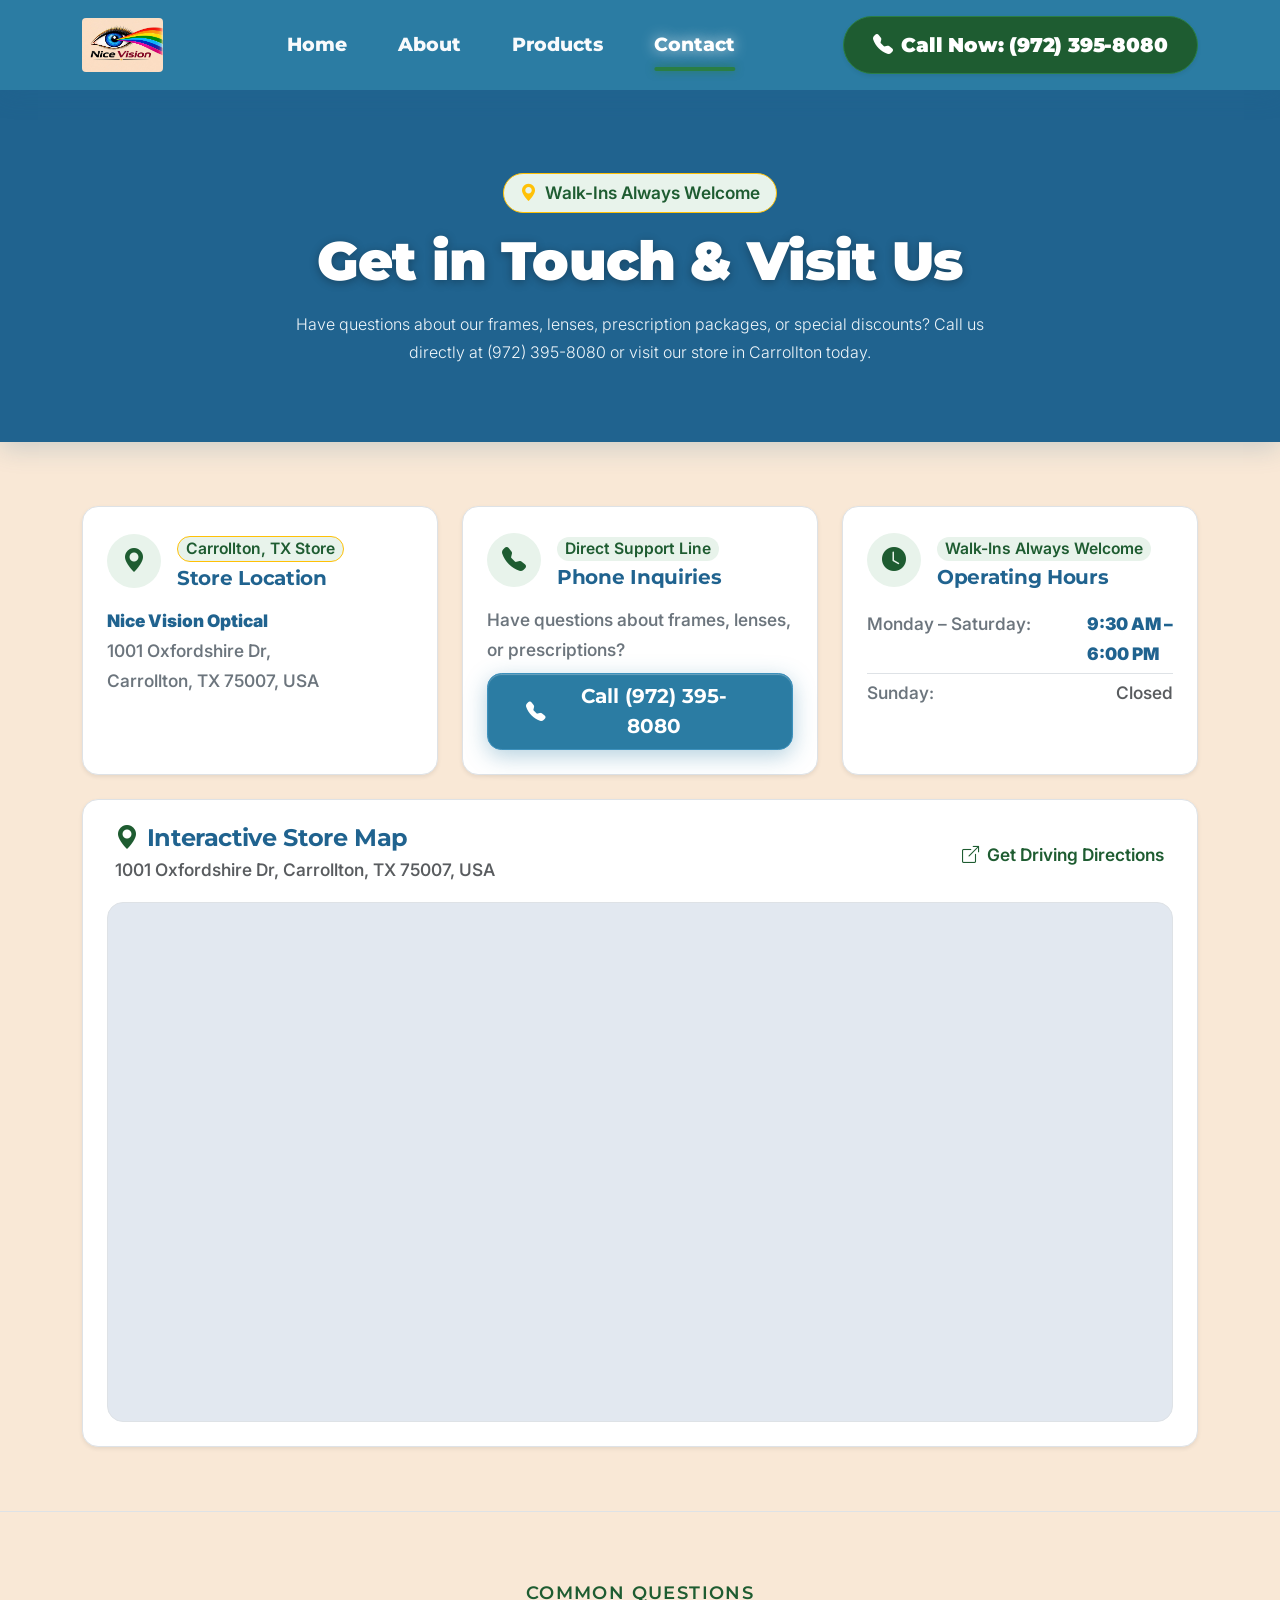
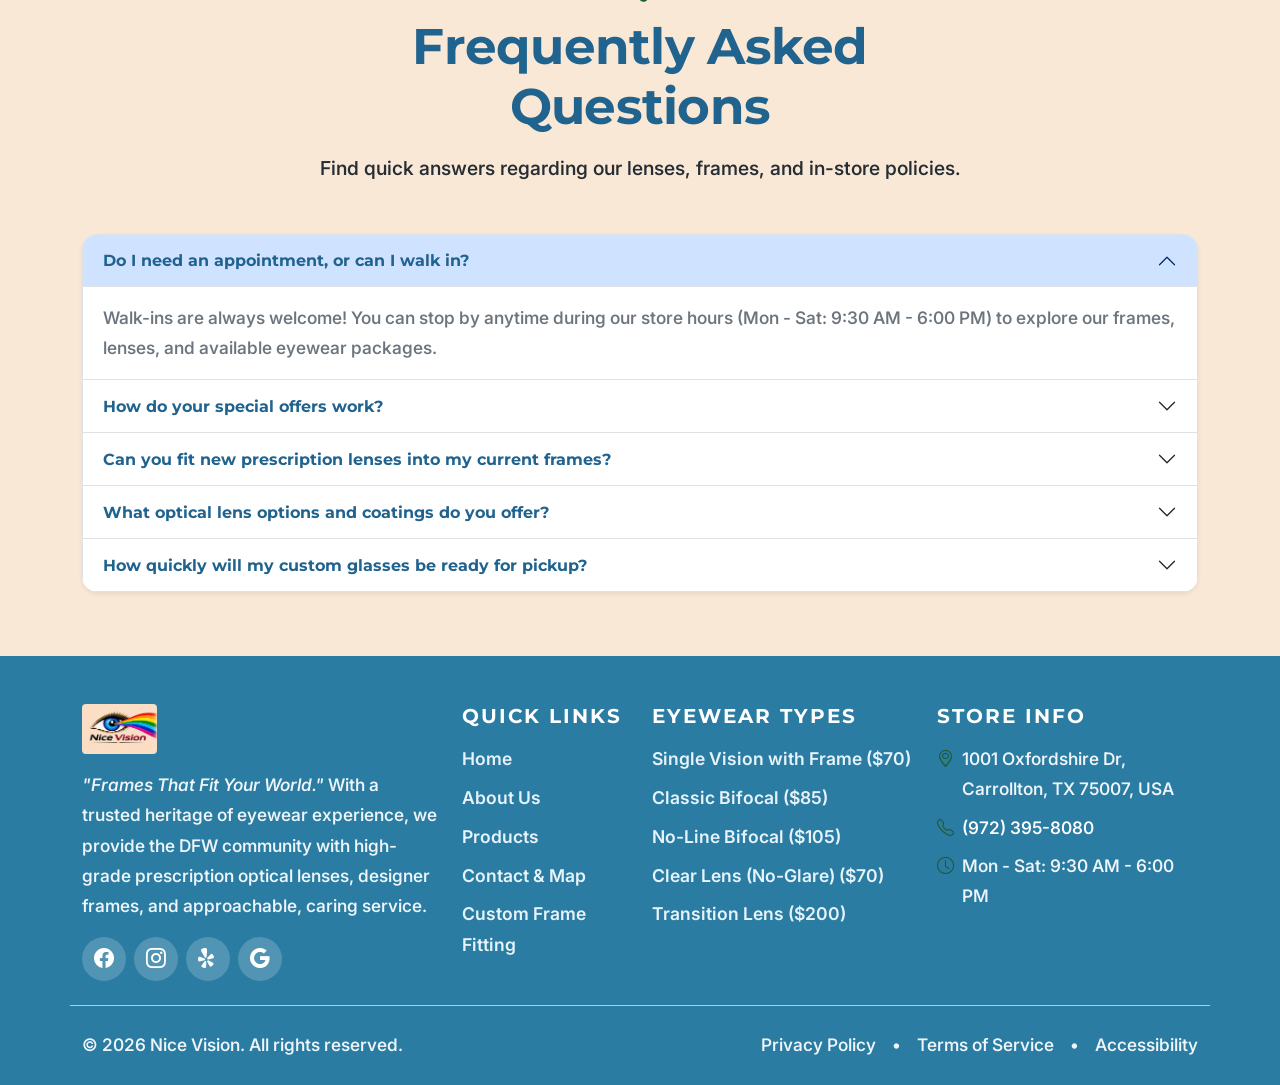
==== contact.html @ b7251385 "first commit" ====
<!DOCTYPE html>
<html lang="en">

<head>
  <meta charset="UTF-8">
  <meta name="viewport" content="width=device-width, initial-scale=1.0">
  <meta name="description"
    content="Contact Nice Vision in DFW, TX. Request custom frame styling, prescription lenses, or visit our optical store on Oxfordshire Dr.">
  <meta name="keywords"
    content="Contact Nice Vision, DFW TX Optician, Frame Styling, Prescription Lenses, Eyewear Store Location, Phone 972-395-8080">
  <title>Contact Us & Store Location | Nice Vision DFW, TX</title>

  <!-- Google Fonts -->
  <link rel="preconnect" href="https://fonts.googleapis.com">
  <link rel="preconnect" href="https://fonts.gstatic.com" crossorigin>
  <link
    href="https://fonts.googleapis.com/css2?family=Inter:wght@400;500;600;700&family=Montserrat:wght@600;700;800;900&display=swap"
    rel="stylesheet">

  <!-- Bootstrap 5 CSS CDN -->
  <link href="https://cdn.jsdelivr.net/npm/bootstrap@5.3.3/dist/css/bootstrap.min.css" rel="stylesheet"
    integrity="sha384-QWTKZyjpPEjISv5WaRU9OFeRpok6YctnYmDr5pNlyT2bRjXh0JMhjY6hW+ALEwIH" crossorigin="anonymous">

  <!-- Bootstrap Icons CDN -->
  <link rel="stylesheet" href="https://cdn.jsdelivr.net/npm/bootstrap-icons@1.11.3/font/bootstrap-icons.min.css">

  <!-- Custom CSS -->
  <link rel="stylesheet" href="style.css?v=1.6">
</head>

<body>

  <!-- ================= HEADER & NAVBAR ================= -->
  <header class="sticky-top">
    <nav class="navbar navbar-expand-lg navbar-dark brand-navbar" aria-label="Main Navigation">
      <div class="container">
        <a class="navbar-brand d-flex align-items-center" href="index.html" aria-label="Nice Vision Home">
          <img src="assets/logo-nicevision.jpg" alt="Nice Vision Logo" class="brand-logo-img">
        </a>

        <button class="navbar-toggler border-0 shadow-none p-2" type="button" data-bs-toggle="collapse"
          data-bs-target="#navbarContent" aria-controls="navbarContent" aria-expanded="false"
          aria-label="Toggle navigation">
          <span class="navbar-toggler-icon"></span>
        </button>

        <div class="collapse navbar-collapse" id="navbarContent">
          <ul class="navbar-nav mx-auto mb-2 mb-lg-0 gap-lg-3">
            <li class="nav-item">
              <a class="nav-link" href="index.html">Home</a>
            </li>
            <li class="nav-item">
              <a class="nav-link" href="index.html#about">About</a>
            </li>
            <li class="nav-item">
              <a class="nav-link" href="index.html#products">Products</a>
            </li>
            <li class="nav-item">
              <a class="nav-link active" aria-current="page" href="contact.html">Contact</a>
            </li>
          </ul>

          <div class="d-flex align-items-center gap-2 mt-3 mt-lg-0">
            <a href="tel:9723958080" class="btn btn-call-cta d-inline-flex align-items-center gap-2 shadow-sm">
              <i class="bi bi-telephone-fill"></i>
              <span>Call Now: (972) 395-8080</span>
            </a>
          </div>
        </div>
      </div>
    </nav>
  </header>

  <main>
    <!-- ================= CONTACT PAGE CONTENT ================= -->
    <section class="page-header-section text-center">
      <div class="container py-3">
        <div
          class="d-inline-flex align-items-center gap-2 px-3 py-1 rounded-pill bg-yellow-subtle text-navy border border-warning fw-semibold mb-3 small">
          <i class="bi bi-geo-alt-fill text-warning"></i>
          <!-- Carrollton, TX Optical Store •  -->
          <span>Walk-Ins Always Welcome</span>
        </div>
        <h1 class="page-header-title display-5 fw-extrabold mb-3">Get in Touch & Visit Us</h1>
        <p class="text-light-muted max-w-700 mx-auto mb-0 lead fs-6">
          Have questions about our frames, lenses, prescription packages, or special discounts? Call us directly at (972)
          395-8080 or visit our store in Carrollton today.
        </p>
      </div>
    </section>

    <section class="contact-section py-5">
      <div class="container py-lg-3">

        <!-- Direct Inquiry Form (Commented out as requested)
        <div class="row g-4 mb-5">
          <div class="col-lg-6">
            <div class="bg-white p-4 p-md-5 rounded-4 shadow-sm h-100 border d-flex flex-column justify-content-between">
              
              <div>
                <span class="badge bg-sky-subtle text-accent-sky px-3 py-1 rounded-pill fw-semibold mb-2">Direct Inquiry</span>
                <h2 class="h3 fw-bold text-navy mb-2">Send Us a Message</h2>
                <p class="text-muted small mb-4">
                  Fill in your details below and our team will get back to you promptly.
                </p>

                <div id="formSuccessAlert" class="alert alert-success d-none mb-4" role="alert">
                  <i class="bi bi-check-circle-fill me-2"></i>
                  <strong>Thank you!</strong> Your message has been received. Our optical team will be in touch shortly.
                </div>

                <form id="contactForm" novalidate>
                  <div class="mb-3">
                    <label for="fullName" class="form-label fw-semibold text-navy small">Your Full Name <span class="text-danger">*</span></label>
                    <div class="input-group">
                      <span class="input-group-text bg-light border-end-0 text-muted"><i class="bi bi-person"></i></span>
                      <input type="text" class="form-control border-start-0 ps-0" id="fullName" placeholder="John Doe" required>
                    </div>
                    <div class="invalid-feedback">Please provide your name.</div>
                  </div>

                  <div class="mb-3">
                    <label for="emailAddress" class="form-label fw-semibold text-navy small">Email Address <span class="text-danger">*</span></label>
                    <div class="input-group">
                      <span class="input-group-text bg-light border-end-0 text-muted"><i class="bi bi-envelope"></i></span>
                      <input type="email" class="form-control border-start-0 ps-0" id="emailAddress" placeholder="name@example.com" required>
                    </div>
                    <div class="invalid-feedback">Please enter a valid email address.</div>
                  </div>

                  <div class="mb-3">
                    <label for="phoneNumber" class="form-label fw-semibold text-navy small">Phone Number (Optional)</label>
                    <div class="input-group">
                      <span class="input-group-text bg-light border-end-0 text-muted"><i class="bi bi-telephone"></i></span>
                      <input type="tel" class="form-control border-start-0 ps-0" id="phoneNumber" placeholder="(972) 000-0000">
                    </div>
                  </div>

                  <div class="mb-3">
                    <label for="serviceInterest" class="form-label fw-semibold text-navy small">Service / Product of Interest</label>
                    <select class="form-select" id="serviceInterest">
                      <option value="General Inquiry" selected>General Inquiry</option>
                      <option value="Free Frames with Lenses Offer">Free Frames with Lenses Offer</option>
                      <option value="10% Off Above $200 Offer">10% Off Orders Above $200</option>
                      <option value="Single Vision with Frame">Single Vision with Frame ($70)</option>
                      <option value="Classic Bifocal (Flat Top) with Frame">Classic Bifocal (Flat Top) with Frame ($85)</option>
                      <option value="No-Line Bifocal (Progressive) with Frame">No-Line Bifocal (Progressive) with Frame ($105)</option>
                      <option value="Clear Lens with No-Glare Coating">Clear Lens with No-Glare Coating ($70)</option>
                      <option value="Transition Lens (Polycarbonate) with Frame">Transition Lens (Polycarbonate) with Frame ($200)</option>
                      <option value="Custom Frame Fitting">Custom Frame Fitting</option>
                    </select>
                  </div>

                  <div class="mb-4">
                    <label for="messageContent" class="form-label fw-semibold text-navy small">Your Message <span class="text-danger">*</span></label>
                    <textarea class="form-control" id="messageContent" rows="4" placeholder="How can our optical team help you today?" required></textarea>
                    <div class="invalid-feedback">Please enter your message or question.</div>
                  </div>

                  <button type="submit" class="btn btn-primary-custom w-100 py-3 fw-bold shadow-sm d-flex align-items-center justify-content-center gap-2" id="submitBtn">
                    <span>Send Message</span>
                    <i class="bi bi-send-fill ms-1"></i>
                  </button>
                </form>
              </div>

              <div class="pt-4 border-top mt-4">
                <div class="d-flex align-items-center gap-2 text-muted small">
                  <i class="bi bi-shield-lock-fill text-accent-sky"></i>
                  <span>Your privacy is fully protected. We will never share your contact information.</span>
                </div>
              </div>

            </div>
          </div>
        </div>
        -->

        <!-- Visit Our Store Information Cards -->
        <div class="row g-4 mb-4">
          <!-- Card 1: Address -->
          <div class="col-lg-4 col-md-6">
            <div class="bg-white p-4 rounded-4 shadow-sm border h-100 d-flex flex-column justify-content-between">
              <div>
                <div class="d-flex align-items-center gap-3 mb-3">
                  <div class="contact-icon bg-sky-subtle text-accent-sky rounded-circle flex-shrink-0">
                    <i class="bi bi-geo-alt-fill fs-4"></i>
                  </div>
                  <div>
                    <span
                      class="badge bg-yellow-subtle text-navy border border-warning px-2 py-1 rounded-pill fw-semibold mb-1 extra-small">Carrollton,
                      TX Store</span>
                    <h2 class="h5 fw-bold text-navy mb-0">Store Location</h2>
                  </div>
                </div>
                <address class="text-secondary small not-italic mb-3">
                  <strong class="text-navy">Nice Vision Optical</strong><br>
                  1001 Oxfordshire Dr,<br>
                  Carrollton, TX 75007, USA
                </address>
              </div>
              <!-- <a href="https://maps.google.com/?q=1001+Oxfordshire+Dr,+Carrollton,+TX+75007" target="_blank" rel="noopener noreferrer" class="btn btn-outline-custom w-100 py-2 small fw-bold text-decoration-none d-inline-flex align-items-center justify-content-center gap-2">
                <i class="bi bi-box-arrow-up-right"></i>
                <span>Open in Google Maps</span>
              </a> -->
            </div>
          </div>

          <!-- Card 2: Phone Support -->
          <div class="col-lg-4 col-md-6">
            <div class="bg-white p-4 rounded-4 shadow-sm border h-100 d-flex flex-column justify-content-between">
              <div>
                <div class="d-flex align-items-center gap-3 mb-3">
                  <div class="contact-icon bg-yellow-subtle text-accent-yellow rounded-circle flex-shrink-0">
                    <i class="bi bi-telephone-fill fs-4"></i>
                  </div>
                  <div>
                    <span
                      class="badge bg-sky-subtle text-accent-sky px-2 py-1 rounded-pill fw-semibold mb-1 extra-small">Direct
                      Support Line</span>
                    <h2 class="h5 fw-bold text-navy mb-0">Phone Inquiries</h2>
                  </div>
                </div>
                <p class="text-secondary small mb-2">
                  Have questions about frames, lenses, or prescriptions?
                </p>
                <!-- <div class="mb-3">
                  <a href="tel:9723958080" class="h4 fw-extrabold text-navy text-decoration-none d-block">
                    (972) 395-8080
                  </a>
                </div> -->
              </div>
              <a href="tel:9723958080"
                class="btn btn-primary-custom w-100 py-2 small fw-bold text-decoration-none d-inline-flex align-items-center justify-content-center gap-2">
                <i class="bi bi-telephone-fill"></i>
                <span>Call (972) 395-8080</span>
              </a>
            </div>
          </div>

          <!-- Card 3: Hours & Walk-ins -->
          <div class="col-lg-4 col-md-12">
            <div class="bg-white p-4 rounded-4 shadow-sm border h-100 d-flex flex-column justify-content-between">
              <div>
                <div class="d-flex align-items-center gap-3 mb-3">
                  <div class="contact-icon bg-sky-subtle text-accent-sky rounded-circle flex-shrink-0">
                    <i class="bi bi-clock-fill fs-4"></i>
                  </div>
                  <div>
                    <span
                      class="badge bg-green-subtle text-success px-2 py-1 rounded-pill fw-semibold mb-1 extra-small">Walk-Ins
                      Always Welcome</span>
                    <h2 class="h5 fw-bold text-navy mb-0">Operating Hours</h2>
                  </div>
                </div>
                <div class="text-secondary small mb-3">
                  <div class="d-flex justify-content-between py-1 border-bottom">
                    <span>Monday – Saturday:</span>
                    <strong class="text-navy">9:30 AM – <br> 6:00 PM</strong>
                  </div>
                  <div class="d-flex justify-content-between py-1">
                    <span>Sunday:</span>
                    <span class="text-muted">Closed</span>
                  </div>
                </div>
              </div>
              <!-- <div class="p-2 rounded-3 bg-light-section border text-center">
                <span class="extra-small text-success fw-bold"><i class="bi bi-check-circle-fill me-1"></i>No Appointment Needed</span>
              </div> -->
            </div>
          </div>
        </div>

        <!-- Full Width Interactive Google Map -->
        <div class="row g-4">
          <div class="col-12">
            <div class="bg-white p-3 p-md-4 rounded-4 shadow-sm border">
              <div class="d-flex flex-column flex-sm-row justify-content-between align-items-sm-center gap-2 mb-3 px-2">
                <div>
                  <h2 class="h4 fw-bold text-navy mb-0">
                    <i class="bi bi-geo-alt-fill text-accent-sky me-2"></i>Interactive Store Map
                  </h2>
                  <span class="text-muted small">1001 Oxfordshire Dr, Carrollton, TX 75007, USA</span>
                </div>
                <a href="https://maps.google.com/?q=1001+Oxfordshire+Dr,+Carrollton,+TX+75007" target="_blank"
                  rel="noopener noreferrer"
                  class="btn btn-link text-accent-sky p-0 small fw-semibold text-decoration-none">
                  <i class="bi bi-box-arrow-up-right me-1"></i> Get Driving Directions
                </a>
              </div>
              <div class="map-wrapper rounded-4 overflow-hidden border shadow-inner w-100"
                style="min-height: 520px; height: 520px;">
                <iframe title="Nice Vision Carrollton Store Map"
                  src="https://www.google.com/maps/embed?pb=!1m18!1m12!1m3!1d3345.9221588698144!2d-96.9069356!3d33.0058145!2m3!1f0!2f0!3f0!3m2!1i1024!2i768!4f13.1!3m3!1m2!1s0x864c2438cb4499d1%3A0x6b772c916ec6fba0!2s1001%20Oxfordshire%20Dr%2C%20Carrollton%2C%20TX%2075007!5e0!3m2!1sen!2sus!4v1700000000000!5m2!1sen!2sus"
                  width="100%" height="100%" style="min-height: 520px; border:0;" allowfullscreen="" loading="lazy"
                  referrerpolicy="no-referrer-when-downgrade">
                </iframe>
              </div>
            </div>
          </div>
        </div>

      </div>
    </section>

    <section class="py-5 bg-light-section border-top">
      <div class="container py-lg-3">
        <div class="text-center max-w-700 mx-auto mb-5">
          <span class="section-subtitle text-uppercase fw-semibold tracking-wider text-accent-sky mb-2 d-inline-block">
            Common Questions
          </span>
          <h2 class="section-title text-navy fw-bold mb-3">
            Frequently Asked Questions
          </h2>
          <p class="text-secondary-contrast">
            Find quick answers regarding our lenses, frames, and in-store policies.
          </p>
        </div>

        <div class="accordion max-w-800 mx-auto shadow-sm rounded-4 overflow-hidden" id="faqAccordion">
          <!-- Question 1 -->
          <div class="accordion-item">
            <h2 class="accordion-header" id="headingOne">
              <button class="accordion-button fw-bold text-navy" type="button" data-bs-toggle="collapse"
                data-bs-target="#collapseOne" aria-expanded="true" aria-controls="collapseOne">
                Do I need an appointment, or can I walk in?
              </button>
            </h2>
            <div id="collapseOne" class="accordion-collapse collapse show" aria-labelledby="headingOne"
              data-bs-parent="#faqAccordion">
              <div class="accordion-body text-secondary small">
                Walk-ins are always welcome! You can stop by anytime during our store hours (Mon - Sat: 9:30 AM - 6:00
                PM) to explore our frames, lenses, and available eyewear packages.
              </div>
            </div>
          </div>

          <!-- Question 2 -->
          <div class="accordion-item">
            <h2 class="accordion-header" id="headingTwo">
              <button class="accordion-button collapsed fw-bold text-navy" type="button" data-bs-toggle="collapse"
                data-bs-target="#collapseTwo" aria-expanded="false" aria-controls="collapseTwo">
                How do your special offers work?
              </button>
            </h2>
            <div id="collapseTwo" class="accordion-collapse collapse" aria-labelledby="headingTwo"
              data-bs-parent="#faqAccordion">
              <div class="accordion-body text-secondary small">
                When you purchase select prescription lens packages, you can choose a frame from our designated
                collection for free. In addition, any total purchase of $200 USD or more automatically receives an
                instant 10% discount!
              </div>
            </div>
          </div>

          <!-- Question 3 -->
          <div class="accordion-item">
            <h2 class="accordion-header" id="headingThree">
              <button class="accordion-button collapsed fw-bold text-navy" type="button" data-bs-toggle="collapse"
                data-bs-target="#collapseThree" aria-expanded="false" aria-controls="collapseThree">
                Can you fit new prescription lenses into my current frames?
              </button>
            </h2>
            <div id="collapseThree" class="accordion-collapse collapse" aria-labelledby="headingThree"
              data-bs-parent="#faqAccordion">
              <div class="accordion-body text-secondary small">
                If you have frames you already love, bring them to our Carrollton store. Our team can help you explore available prescription lens options for your existing frames.
              </div>
            </div>
          </div>

          <!-- Question 4 -->
          <div class="accordion-item">
            <h2 class="accordion-header" id="headingFour">
              <button class="accordion-button collapsed fw-bold text-navy" type="button" data-bs-toggle="collapse"
                data-bs-target="#collapseFour" aria-expanded="false" aria-controls="collapseFour">
                What optical lens options and coatings do you offer?
              </button>
            </h2>
            <div id="collapseFour" class="accordion-collapse collapse" aria-labelledby="headingFour"
              data-bs-parent="#faqAccordion">
              <div class="accordion-body text-secondary small">
                We offer a full spectrum of lens solutions, from Single Vision ($70+) and Classic Bifocals ($85+) to
                Premium No-Line Progressives ($105+) and durable Kids Eyewear ($65+). You can customize your lenses with
                anti-reflective glare protection, blue-light filtering, UV-blocking transition (photochromic)
                technology, and scratch-resistant finishes.
              </div>
            </div>
          </div>

          <!-- Question 5 -->
          <div class="accordion-item">
            <h2 class="accordion-header" id="headingFive">
              <button class="accordion-button collapsed fw-bold text-navy" type="button" data-bs-toggle="collapse"
                data-bs-target="#collapseFive" aria-expanded="false" aria-controls="collapseFive">
                How quickly will my custom glasses be ready for pickup?
              </button>
            </h2>
            <div id="collapseFive" class="accordion-collapse collapse" aria-labelledby="headingFive"
              data-bs-parent="#faqAccordion">
              <div class="accordion-body text-secondary small">
                Most prescription glasses are typically ready within 2 to 4 business days. Some lens options may require additional processing time. We will contact you when your order is ready for pickup.
              </div>
            </div>
          </div>
        </div>
      </div>
    </section>
  </main>

  <!-- ================= FOOTER ================= -->
  <footer class="footer bg-navy text-white pt-5 pb-4">
    <div class="container">
      <div class="row g-4 pb-4 border-bottom border-secondary-subtle">

        <!-- Brand Summary -->
        <div class="col-lg-4 col-md-6">
          <div class="d-flex align-items-center mb-3">
            <img src="assets/logo-nicevision.jpg" alt="Nice Vision Logo" class="footer-logo-img">
          </div>
          <p class="text-light-muted small mb-3">
            <em>"Frames That Fit Your World."</em> With a trusted heritage of eyewear experience, we provide the DFW
            community with high-grade prescription optical lenses, designer frames, and approachable, caring service.
          </p>
          <div class="d-flex gap-2">
            <a href="#" class="social-icon-btn" aria-label="Nice Vision on Facebook"><i class="bi bi-facebook"></i></a>
            <a href="#" class="social-icon-btn" aria-label="Nice Vision on Instagram"><i
                class="bi bi-instagram"></i></a>
            <a href="#" class="social-icon-btn" aria-label="Nice Vision on Yelp"><i class="bi bi-yelp"></i></a>
            <a href="#" class="social-icon-btn" aria-label="Nice Vision on Google Business"><i
                class="bi bi-google"></i></a>
          </div>
        </div>

        <!-- Quick Links -->
        <div class="col-lg-2 col-md-6 col-6">
          <h4 class="h6 fw-bold text-white mb-3 text-uppercase tracking-wider">Quick Links</h4>
          <ul class="list-unstyled footer-links small d-flex flex-column gap-2 mb-0">
            <li><a href="index.html">Home</a></li>
            <li><a href="index.html#about">About Us</a></li>
            <li><a href="index.html#products">Products</a></li>
            <li><a href="contact.html">Contact & Map</a></li>
            <li><a href="contact.html">Custom Frame Fitting</a></li>
          </ul>
        </div>

        <!-- Products -->
        <div class="col-lg-3 col-md-6 col-6">
          <h4 class="h6 fw-bold text-white mb-3 text-uppercase tracking-wider">Eyewear Types</h4>
          <ul class="list-unstyled footer-links small d-flex flex-column gap-2 mb-0">
            <li><a href="index.html#products">Single Vision with Frame ($70)</a></li>
            <li><a href="index.html#products">Classic Bifocal ($85)</a></li>
            <li><a href="index.html#products">No-Line Bifocal ($105)</a></li>
            <li><a href="index.html#products">Clear Lens (No-Glare) ($70)</a></li>
            <li><a href="index.html#products">Transition Lens ($200)</a></li>
          </ul>
        </div>

        <!-- Direct Contact -->
        <div class="col-lg-3 col-md-6">
          <h4 class="h6 fw-bold text-white mb-3 text-uppercase tracking-wider">Store Info</h4>
          <ul class="list-unstyled text-light-muted small d-flex flex-column gap-2 mb-0">
            <li class="d-flex gap-2">
              <i class="bi bi-geo-alt text-accent-yellow"></i>
              <span>1001 Oxfordshire Dr, Carrollton, TX 75007, USA</span>
            </li>
            <li class="d-flex gap-2">
              <i class="bi bi-telephone text-accent-sky"></i>
              <a href="tel:9723958080" class="text-white text-decoration-none">(972) 395-8080</a>
            </li>
            <li class="d-flex gap-2">
              <i class="bi bi-clock text-accent-yellow"></i>
              <span>Mon - Sat: 9:30 AM - 6:00 PM</span>
            </li>
          </ul>
        </div>

      </div>

      <!-- Copyright & Bottom Bar -->
      <div
        class="d-flex flex-column flex-sm-row justify-content-between align-items-center pt-4 small text-light-muted">
        <div>
          &copy; <span id="currentYear"></span> Nice Vision. All rights reserved.
        </div>
        <div class="d-flex gap-3 mt-2 mt-sm-0">
          <a href="#" class="text-light-muted text-decoration-none">Privacy Policy</a>
          <span>•</span>
          <a href="#" class="text-light-muted text-decoration-none">Terms of Service</a>
          <span>•</span>
          <a href="#" class="text-light-muted text-decoration-none">Accessibility</a>
        </div>
      </div>
    </div>
  </footer>

  <!-- Bootstrap 5 JS Bundle with Popper -->
  <script src="https://cdn.jsdelivr.net/npm/bootstrap@5.3.3/dist/js/bootstrap.bundle.min.js"
    integrity="sha384-YvpcrYf0tY3lHB60NNkmXc5s9fDVZLESaAA55NDzOxhy9GkcIdslK1eN7N6jIeHz"
    crossorigin="anonymous"></script>

  <!-- Custom JavaScript -->
  <script src="script.js"></script>
</body>

</html>
---- style.css ----
/* ==========================================================================
   Nice Vision - Brand Stylesheet
   Color Palette:
     - Main Background: #F9E8D6 (Warm peach/cream)
     - Soft Light Ocean/Cerulean Blue: #2B7CA3 / #20638F (Lighter fresh blue theme)
     - Subheadings / Accents: #1E5C31 (Dark Green)
     - Body Text: #262D34 (Bolder dark text for high legibility)
     - Primary Buttons / Navbar / Footer: #2B7CA3 (Fresh Coastal Blue)
     - Heading Font: Montserrat (Bold / Heavy Sans-Serif 850-900)
     - Body Font: Inter (Modern sans-serif 550)
   ========================================================================== */

:root {
  /* Color Palette */
  --color-bg-main: #F9E8D6;
  --color-bg-subtle: #FAF0E4;
  --color-bg-card: #FFFFFF;
  
  /* Lighter Fresh Ocean / Cerulean Blue Theme */
  --color-navy: #20638F;            /* Primary heading & brand text color */
  --color-navy-dark: #174E72;       /* Deep state for crisp contrast */
  --color-navy-light: #3D91BD;      /* Light ocean blue tint */
  --color-blue-subtle: #E1EFF7;     /* Soft blue badge/icon tint */
  
  /* Green Accents */
  --color-green: #1E5C31;
  --color-green-light: #2A7E44;
  --color-green-subtle: #E8F3EB;
  
  /* Text */
  --color-text-main: #20638F;
  --color-text-body: #262D34;
  --color-text-subheading: #1E5C31;
  --color-text-muted: #4A5568;
  
  /* Buttons & Footer */
  --color-btn-bg: #2B7CA3;
  --color-btn-hover: #1E6283;
  --color-btn-text: #FFFFFF;
  
  --color-footer-bg: #2B7CA3;
  --color-footer-text: #FFFFFF;
  --color-footer-accent: #1E5C31;
  
  --color-border: rgba(32, 99, 143, 0.16);
  --color-border-green: rgba(30, 92, 49, 0.28);
  
  /* Typography */
  --font-heading: 'Montserrat', -apple-system, BlinkMacSystemFont, "Segoe UI", Roboto, sans-serif;
  --font-body: 'Inter', -apple-system, BlinkMacSystemFont, "Segoe UI", Roboto, sans-serif;

  --transition-speed: 0.25s;
  --transition-ease: cubic-bezier(0.4, 0, 0.2, 1);
  --shadow-sm: 0 2px 10px rgba(32, 99, 143, 0.08);
  --shadow-md: 0 10px 28px rgba(32, 99, 143, 0.13);
  --shadow-lg: 0 20px 38px rgba(32, 99, 143, 0.18);
  --shadow-glow-blue: 0 4px 20px rgba(43, 124, 163, 0.35);
  --shadow-glow-green: 0 4px 20px rgba(30, 92, 49, 0.35);
}

/* Base & Reset */
html {
  scroll-behavior: smooth;
  scroll-padding-top: 80px;
  overflow-x: hidden;
  font-size: 16px;
}

body {
  font-family: var(--font-body);
  color: var(--color-text-body);
  background-color: var(--color-bg-main);
  font-size: 1.2rem;
  font-weight: 550;
  line-height: 1.75;
  -webkit-font-smoothing: antialiased;
  overflow-x: hidden;
  max-width: 100%;
}

/* Headings */
h1, h2, h3, h4, h5, h6, .brand-text {
  font-family: var(--font-heading);
  color: var(--color-navy);
  font-weight: 900;
  letter-spacing: -0.015em;
}

/* Utilities & Color Classes */
.text-navy { color: var(--color-navy) !important; }
.text-accent-green,
.text-accent-sky,
.text-accent-yellow { color: var(--color-green) !important; }
.text-secondary-contrast { color: var(--color-text-body) !important; font-weight: 550; font-size: 1.2rem; }
.text-light-muted { color: #EFF6FA !important; }
.bg-navy { background-color: var(--color-footer-bg) !important; }
.bg-light-section { background-color: var(--color-bg-main) !important; }
.bg-green-subtle,
.bg-sky-subtle,
.bg-yellow-subtle { background-color: var(--color-green-subtle) !important; color: var(--color-green) !important; }
.tracking-wide { letter-spacing: 0.05em; }
.tracking-wider { letter-spacing: 0.1em; }
.extra-small { font-size: 0.98rem; font-weight: 550; }
.small, small { font-size: 1.08rem; font-weight: 550; }
.max-w-700 { max-width: 700px; }
.not-italic { font-style: normal; }

/* ================= NAVBAR ================= */
.brand-navbar {
  background: var(--color-navbar-bg, #2B7CA3);
  box-shadow: 0 4px 24px rgba(32, 99, 143, 0.22);
  padding-top: 1rem;
  padding-bottom: 1rem;
  transition: all var(--transition-speed) var(--transition-ease);
}

.brand-navbar .navbar-brand {
  display: flex;
  align-items: center;
  padding: 0;
  max-width: 70%;
  flex-shrink: 0;
  transition: transform var(--transition-speed) ease;
}

.brand-logo-img {
  height: 54px !important;
  max-height: 54px !important;
  width: auto !important;
  max-width: 240px !important;
  object-fit: contain;
  border-radius: 4px;
  display: block;
  transition: transform var(--transition-speed) ease;
}

.brand-navbar .navbar-brand:hover .brand-logo-img {
  transform: scale(1.03);
}

.footer-logo-img {
  height: 50px !important;
  max-height: 50px !important;
  width: auto !important;
  max-width: 220px !important;
  object-fit: contain;
  border-radius: 4px;
  display: block;
}

.brand-navbar .nav-link {
  color: #F8FAFC !important;
  font-family: var(--font-heading);
  font-weight: 800;
  font-size: 1.18rem;
  padding: 0.6rem 1.1rem !important;
  position: relative;
  transition: color var(--transition-speed) ease;
}

.brand-navbar .nav-link:hover,
.brand-navbar .nav-link.active {
  color: #FFFFFF !important;
  text-shadow: 0 0 14px rgba(255, 255, 255, 0.8);
}

.brand-navbar .nav-link::after {
  content: '';
  position: absolute;
  bottom: 0;
  left: 50%;
  transform: translateX(-50%);
  width: 0;
  height: 3.5px;
  background: var(--color-green-light);
  border-radius: 2px;
  box-shadow: 0 0 8px rgba(42, 126, 68, 0.8);
  transition: width var(--transition-speed) ease;
}

.brand-navbar .nav-link:hover::after,
.brand-navbar .nav-link.active::after {
  width: 70%;
}

/* Call Button in Navbar */
.btn-call-cta {
  background: var(--color-green);
  color: #FFFFFF !important;
  font-family: var(--font-heading);
  font-weight: 900;
  font-size: 1.25rem;
  padding: 0.8rem 1.85rem;
  border-radius: 50rem;
  border: 1.5px solid var(--color-green-light);
  box-shadow: 0 4px 18px rgba(30, 92, 49, 0.4), inset 0 1px 2px rgba(255, 255, 255, 0.3);
  transition: all var(--transition-speed) var(--transition-ease);
  position: relative;
  overflow: hidden;
  letter-spacing: -0.01em;
}

.btn-call-cta:hover {
  background: var(--color-green-light);
  color: #FFFFFF !important;
  transform: translateY(-2px) scale(1.02);
  box-shadow: 0 8px 25px rgba(30, 92, 49, 0.55), inset 0 1px 3px rgba(255, 255, 255, 0.5);
}

/* ================= CUSTOM BUTTONS ================= */
.btn-primary-custom {
  background: var(--color-btn-bg);
  border: 1.5px solid var(--color-navy-light);
  color: var(--color-btn-text) !important;
  font-family: var(--font-heading);
  font-weight: 850;
  font-size: 1.22rem;
  border-radius: 0.9rem;
  padding: 1.05rem 2.4rem;
  box-shadow: 0 6px 22px rgba(43, 124, 163, 0.35), inset 0 1px 1px rgba(255, 255, 255, 0.3);
  transition: all var(--transition-speed) var(--transition-ease);
}

.btn-primary-custom:hover {
  background: var(--color-btn-hover);
  color: var(--color-btn-text) !important;
  transform: translateY(-2px) scale(1.02);
  box-shadow: 0 10px 30px rgba(43, 124, 163, 0.5);
}

.btn-outline-custom {
  background: #FFFFFF;
  border: 2.5px solid var(--color-btn-bg);
  color: var(--color-btn-bg) !important;
  font-family: var(--font-heading);
  font-weight: 850;
  font-size: 1.22rem;
  border-radius: 0.9rem;
  padding: 1rem 2.4rem;
  box-shadow: 0 4px 16px rgba(43, 124, 163, 0.12);
  transition: all var(--transition-speed) var(--transition-ease);
}

.btn-outline-custom:hover {
  background: var(--color-btn-bg);
  border-color: var(--color-btn-bg);
  color: #FFFFFF !important;
  transform: translateY(-2px) scale(1.02);
  box-shadow: 0 8px 24px rgba(43, 124, 163, 0.3);
}

.btn-outline-custom:hover i {
  color: #FFFFFF !important;
}

/* Story / Secondary Action Button */
.btn-story-blue {
  background: var(--color-btn-bg);
  border: 2px solid var(--color-btn-bg);
  color: #FFFFFF !important;
  font-family: var(--font-heading);
  font-weight: 850;
  font-size: 1.2rem;
  border-radius: 0.9rem;
  padding: 1.05rem 2.4rem;
  box-shadow: 0 6px 20px rgba(43, 124, 163, 0.3);
  transition: all var(--transition-speed) var(--transition-ease);
  display: inline-flex;
  align-items: center;
  text-decoration: none;
}

.btn-story-blue:hover,
.btn-story-blue:focus,
.btn-story-blue:active {
  background: #FFFFFF !important;
  color: var(--color-btn-bg) !important;
  border-color: var(--color-btn-bg) !important;
  transform: translateY(-2px) scale(1.02);
  box-shadow: 0 8px 25px rgba(43, 124, 163, 0.25);
}

.btn-story-blue:hover i,
.btn-story-blue:focus i,
.btn-story-blue:active i {
  color: var(--color-btn-bg) !important;
}

.btn-accent-yellow {
  background: var(--color-green);
  color: #FFFFFF !important;
  font-family: var(--font-heading);
  font-weight: 850;
  font-size: 1.15rem;
  border: 1px solid var(--color-green-light);
  border-radius: 0.9rem;
  padding: 0.85rem 1.9rem;
  box-shadow: 0 4px 20px rgba(30, 92, 49, 0.4);
  transition: all var(--transition-speed) ease;
}

.btn-accent-yellow:hover {
  background: var(--color-green-light);
  color: #FFFFFF !important;
  transform: translateY(-2px) scale(1.02);
  box-shadow: 0 8px 28px rgba(30, 92, 49, 0.55);
}

/* ================= HERO SECTION ================= */
.hero-section {
  background: linear-gradient(135deg, #F9E8D6 0%, #FFF4E8 50%, #F4DEC6 100%);
  min-height: 85vh;
  position: relative;
  overflow: hidden;
}

.badge-subheading {
  background-color: var(--color-green-subtle);
  color: var(--color-green);
  font-family: var(--font-heading);
  font-weight: 900;
  font-size: 1.05rem;
  border: 1.5px solid rgba(30, 92, 49, 0.35);
  border-radius: 50rem;
  box-shadow: 0 2px 8px rgba(30, 92, 49, 0.12);
}

.hero-title {
  font-family: var(--font-heading);
  font-size: clamp(2.35rem, 4.3vw, 3.5rem);
  font-weight: 900;
  line-height: 1.18;
  color: var(--color-navy);
  max-width: 580px;
}

.text-gradient {
  background: linear-gradient(110deg, var(--color-navy) 0%, var(--color-green) 100%);
  -webkit-background-clip: text;
  -webkit-text-fill-color: transparent;
  font-weight: 900;
}

.hero-subtitle {
  font-size: 1.38rem;
  font-weight: 550;
  color: var(--color-text-body);
  line-height: 1.75;
  max-width: 620px;
}

.hero-image-container {
  position: relative;
  z-index: 1;
  margin-bottom: 2.2rem;
}

.hero-image-card {
  position: relative;
  border-radius: 1.5rem;
  overflow: hidden;
  border: 5px solid #FFFFFF;
  box-shadow: var(--shadow-lg);
  transition: transform var(--transition-speed) ease;
}

.hero-image-card:hover {
  transform: translateY(-4px);
}

.main-hero-img {
  max-height: 520px;
  width: 100%;
  object-fit: cover;
  background-color: #FFFFFF;
}

.hero-floating-badge {
  position: absolute;
  bottom: -22px;
  left: 24px;
  z-index: 5;
  background: rgba(255, 255, 255, 0.98);
  backdrop-filter: blur(10px);
  padding: 0.95rem 1.5rem;
  border-radius: 1.2rem;
  display: flex;
  align-items: center;
  gap: 0.95rem;
  border: 1.5px solid rgba(32, 99, 143, 0.2);
  font-size: 1.15rem;
  font-weight: 800;
  box-shadow: var(--shadow-md);
}

.hero-floating-badge i {
  color: var(--color-green) !important;
}

.hero-backdrop-shape {
  position: absolute;
  top: -20px;
  right: -20px;
  width: 100%;
  height: 100%;
  background: linear-gradient(135deg, rgba(43, 124, 163, 0.14) 0%, rgba(30, 92, 49, 0.16) 100%);
  border-radius: 1.75rem;
  z-index: -1;
}

/* ================= ABOUT SECTION ================= */
.about-section {
  position: relative;
  background-color: var(--color-bg-main);
}

.about-img-wrapper {
  position: relative;
}

.about-main-img {
  max-height: 480px;
  border: 5px solid #FFFFFF;
}

.about-experience-card {
  position: absolute;
  bottom: -20px;
  right: 20px;
  background-color: #FFFFFF;
  border-left: 5px solid var(--color-green);
  min-width: 175px;
  padding: 1.1rem 1.4rem;
}

.about-experience-card span:first-child {
  color: var(--color-green) !important;
  font-family: var(--font-heading);
  font-weight: 900;
}

.section-subtitle {
  font-family: var(--font-heading);
  font-weight: 900;
  font-size: 1.1rem;
  color: var(--color-green) !important;
  letter-spacing: 0.08em;
}

.section-title {
  font-family: var(--font-heading);
  font-weight: 900;
  font-size: clamp(2.2rem, 4vw, 3.1rem);
  color: var(--color-navy);
}

.feature-card {
  background-color: #FFFFFF;
  transition: transform var(--transition-speed) ease, box-shadow var(--transition-speed) ease;
  border: 1px solid var(--color-border);
}

.feature-card h3 {
  font-size: 1.25rem;
  font-weight: 900;
}

.feature-card p {
  font-size: 1.05rem;
  font-weight: 550;
}

.feature-card:hover {
  transform: translateY(-3px);
  box-shadow: var(--shadow-md) !important;
}

.feature-icon-box {
  width: 54px;
  height: 54px;
  display: flex;
  align-items: center;
  justify-content: center;
  flex-shrink: 0;
  background-color: var(--color-green-subtle) !important;
  color: var(--color-green) !important;
  font-size: 1.35rem;
}

/* ================= PRODUCTS SECTION & STARBURST BADGES ================= */
.products-section {
  background-color: var(--color-bg-main);
}

.product-card {
  border: 1px solid var(--color-border);
  transition: transform var(--transition-speed) ease, box-shadow var(--transition-speed) ease, border-color var(--transition-speed) ease;
  background-color: #FFFFFF;
}

.product-card .card-title {
  font-size: 1.45rem;
  font-weight: 900;
}

.product-card .card-text {
  font-size: 1.12rem;
  font-weight: 550;
  line-height: 1.65;
}

.product-card:hover {
  transform: translateY(-6px);
  box-shadow: var(--shadow-lg) !important;
  border-color: var(--color-green);
}

.product-card.highlight-product {
  border: 2.5px solid var(--color-green);
}

.product-img-wrapper {
  position: relative;
  background-color: #FBF4EC;
  padding: 1.5rem 1rem;
  overflow: hidden;
  display: flex;
  align-items: center;
  justify-content: center;
  min-height: 210px;
}

.product-img {
  width: 100%;
  height: 180px;
  max-height: 180px;
  object-fit: contain;
  display: block;
  margin: 0 auto;
  transition: transform 0.4s ease;
}

.product-card:hover .product-img {
  transform: scale(1.04);
}

.product-tag {
  position: absolute;
  top: 12px;
  left: 12px;
  background-color: var(--color-navy);
  color: #FFFFFF;
  font-family: var(--font-heading);
  font-size: 0.92rem;
  font-weight: 850;
  padding: 0.35rem 0.85rem;
  border-radius: 50rem;
}

.product-tag.tag-best {
  background-color: var(--color-green);
}

/* Flyer Starburst Price Badge */
.starburst-badge {
  position: absolute;
  top: 10px;
  right: 10px;
  z-index: 10;
  width: 76px;
  height: 76px;
  background: var(--color-green);
  color: #FFFFFF;
  display: flex;
  align-items: center;
  justify-content: center;
  text-align: center;
  box-shadow: 0 4px 16px rgba(30, 92, 49, 0.4);
  clip-path: polygon(
    50% 0%, 63% 12%, 80% 6%, 86% 22%, 100% 28%, 95% 45%,
    100% 62%, 87% 70%, 82% 87%, 66% 85%, 52% 99%, 36% 87%,
    20% 90%, 15% 73%, 1% 64%, 8% 47%, 1% 32%, 16% 23%,
    18% 7%, 35% 11%
  );
  transform: rotate(-8deg);
  transition: transform var(--transition-speed) ease, box-shadow var(--transition-speed) ease;
}

.product-card:hover .starburst-badge {
  transform: rotate(0deg) scale(1.1);
  box-shadow: 0 6px 22px rgba(30, 92, 49, 0.6);
}

.starburst-highlight {
  background: var(--color-navy);
  box-shadow: 0 6px 20px rgba(32, 99, 143, 0.45);
}

.starburst-inner {
  display: flex;
  flex-direction: column;
  line-height: 1;
}

.badge-from {
  font-size: 0.7rem;
  font-weight: 900;
  letter-spacing: 0.08em;
  color: #D1FAE5;
}

.starburst-highlight .badge-from {
  color: #E2E8F0;
}

.badge-price {
  font-size: 1.35rem;
  font-weight: 900;
  font-family: var(--font-heading);
  color: #FFFFFF;
}

.btn-card-action {
  background: #FFFFFF;
  color: var(--color-navy);
  border: 2px solid var(--color-navy);
  padding: 0.75rem 1.3rem;
  border-radius: 0.8rem;
  font-family: var(--font-heading);
  font-size: 1.08rem;
  font-weight: 900;
  box-shadow: 0 2px 8px rgba(32, 99, 143, 0.1);
  transition: all var(--transition-speed) ease;
}

.btn-card-action:hover {
  background: var(--color-navy);
  color: #FFFFFF;
  border-color: var(--color-navy);
  transform: translateY(-2px);
  box-shadow: 0 6px 18px rgba(32, 99, 143, 0.35);
}

/* Promotional Banner */
.special-promo-banner {
  background: var(--color-navy);
  border-left: 6px solid var(--color-green);
}

.promo-icon-badge {
  width: 60px;
  height: 60px;
  border-radius: 50%;
  background-color: rgba(255, 255, 255, 0.18);
  display: flex;
  align-items: center;
  justify-content: center;
  flex-shrink: 0;
  font-size: 1.5rem;
}

.promo-icon-badge i {
  color: #FFFFFF !important;
}

/* ================= CONTACT & MAP SECTION ================= */
.contact-icon {
  width: 54px;
  height: 54px;
  display: flex;
  align-items: center;
  justify-content: center;
  flex-shrink: 0;
  font-size: 1.35rem;
}

.map-wrapper {
  min-height: 320px;
  background-color: #E2E8F0;
  border: 1px solid var(--color-border);
}

.form-control:focus,
.form-select:focus {
  border-color: var(--color-navy);
  box-shadow: 0 0 0 0.25rem rgba(43, 124, 163, 0.2);
}

/* ================= FOOTER SECTION ================= */
.footer {
  background-color: var(--color-footer-bg, #2B7CA3) !important;
  color: var(--color-footer-text);
  font-size: 1.12rem;
}

.footer h4, .footer h5, .footer h6 {
  font-family: var(--font-heading);
  font-weight: 900;
  font-size: 1.25rem;
  color: #FFFFFF !important;
}

.footer-links a {
  color: #E6F3FA;
  font-size: 1.1rem;
  font-weight: 600;
  text-decoration: none;
  transition: color var(--transition-speed) ease, padding-left var(--transition-speed) ease;
}

.footer-links a:hover {
  color: #86EFAC;
  padding-left: 4px;
}

.footer i.bi {
  color: #86EFAC;
}

.social-icon-btn {
  display: inline-flex;
  align-items: center;
  justify-content: center;
  width: 44px;
  height: 44px;
  border-radius: 50%;
  background-color: rgba(255, 255, 255, 0.18);
  color: #FFFFFF;
  text-decoration: none;
  font-size: 1.25rem;
  transition: all var(--transition-speed) ease;
}

.social-icon-btn i {
  color: #FFFFFF !important;
}

.social-icon-btn:hover {
  background-color: var(--color-green);
  color: #FFFFFF !important;
  transform: translateY(-2px);
}

/* ================= RESPONSIVE BREAKPOINTS ================= */
/* Mobile & Tablet Navigation (<992px) */
@media (max-width: 991.98px) {
  .brand-navbar .container {
    position: relative;
    display: flex;
    align-items: center;
  }

  .brand-navbar .navbar-brand {
    position: absolute;
    left: 50%;
    top: 50%;
    transform: translate(-50%, -50%);
    margin: 0;
    max-width: calc(100% - 110px);
    justify-content: center;
    text-align: center;
    z-index: 5;
  }

  .brand-navbar .navbar-toggler {
    margin-left: auto;
    z-index: 10;
  }

  .brand-navbar .navbar-collapse {
    width: 100%;
    flex-basis: 100%;
    margin-top: 0.75rem;
  }
}

/* Mobile (<576px) */
@media (max-width: 575.98px) {
  .brand-navbar {
    padding-top: 0.75rem;
    padding-bottom: 0.75rem;
  }

  .brand-navbar .container {
    min-height: 46px;
  }

  .brand-logo-img {
    height: 44px !important;
    max-height: 44px !important;
    width: auto !important;
    max-width: 190px !important;
    object-fit: contain;
    display: block;
    margin: 0 auto;
  }

  .footer-logo-img {
    height: 42px !important;
    max-height: 42px !important;
    width: auto !important;
    max-width: 190px !important;
    object-fit: contain;
    display: block;
  }

  .hero-title {
    font-size: 2.15rem;
  }
  
  .hero-subtitle {
    font-size: 1.18rem;
  }
  
  .hero-floating-badge {
    bottom: -16px;
    left: 14px;
    padding: 0.7rem 1.1rem;
    font-size: 1.02rem;
  }
  
  .about-experience-card {
    position: static;
    margin-top: 1rem;
    width: 100%;
  }

  .btn-call-cta {
    width: 100%;
    justify-content: center;
  }
}

/* Extra Small Mobile (<380px) */
@media (max-width: 379.98px) {
  .brand-navbar {
    padding-top: 0.55rem;
    padding-bottom: 0.55rem;
  }

  .brand-navbar .container {
    min-height: 40px;
  }

  .brand-navbar .navbar-brand {
    max-width: calc(100% - 90px);
  }

  .brand-logo-img {
    height: 36px !important;
    max-height: 36px !important;
    width: auto !important;
    max-width: 155px !important;
  }

  .footer-logo-img {
    height: 36px !important;
    max-height: 36px !important;
    width: auto !important;
    max-width: 155px !important;
  }
}

/* Tablet (576px - 991.98px) */
@media (min-width: 576px) and (max-width: 991.98px) {
  .hero-title {
    font-size: 2.6rem;
  }
  
  .main-hero-img {
    max-height: 420px;
  }
  
  .about-main-img {
    max-height: 380px;
  }
}

/* Desktop (>992px) */
@media (min-width: 992px) {
  .hero-section {
    padding-top: 6rem;
    padding-bottom: 6rem;
  }
  
  .brand-navbar .nav-link {
    font-size: 1.18rem;
  }
}

/* ================= PAGE HEADER & SPECIAL PROMOS ================= */
.page-header-section {
  background: var(--color-navy);
  color: #FFFFFF;
  padding: 4.2rem 0 3.8rem 0;
  position: relative;
  box-shadow: 0 6px 25px rgba(32, 99, 143, 0.2);
}

.page-header-title {
  color: #FFFFFF;
  font-family: var(--font-heading);
  font-weight: 900;
  font-size: clamp(2.4rem, 4.2vw, 3.4rem);
  text-shadow: 0 2px 10px rgba(0, 0, 0, 0.3);
}

.hero-offer-pill {
  background: #FFFFFF;
  border: 2px solid var(--color-green);
  color: var(--color-navy);
  font-family: var(--font-heading);
  font-size: 1.12rem;
  font-weight: 900;
  padding: 0.7rem 1.6rem;
  border-radius: 50rem;
  display: inline-flex;
  align-items: center;
  gap: 0.65rem;
  box-shadow: 0 4px 18px rgba(30, 92, 49, 0.15);
  transition: transform 0.2s ease, box-shadow 0.2s ease;
}

.hero-offer-pill i {
  color: var(--color-green) !important;
}

.hero-offer-pill strong {
  color: var(--color-green);
}

.hero-offer-pill:hover {
  transform: translateY(-2px);
  box-shadow: 0 6px 24px rgba(30, 92, 49, 0.25);
}

.offer-card-badge {
  background: var(--color-green-subtle);
  border: 2px solid var(--color-green);
  border-radius: 1.25rem;
  padding: 1.85rem;
  color: var(--color-navy);
  box-shadow: 0 6px 20px rgba(30, 92, 49, 0.12);
}

.promo-pill-green {
  background: var(--color-green);
  color: #FFFFFF;
  font-family: var(--font-heading);
  font-weight: 900;
  font-size: 0.98rem;
  padding: 0.5rem 1.15rem;
  border-radius: 50rem;
  box-shadow: 0 4px 14px rgba(30, 92, 49, 0.35);
  letter-spacing: 0.03em;
}

.legacy-badge {
  background: var(--color-navy);
  color: #FFFFFF;
  border: 2px solid var(--color-green);
  box-shadow: 0 4px 16px rgba(30, 92, 49, 0.25);
}
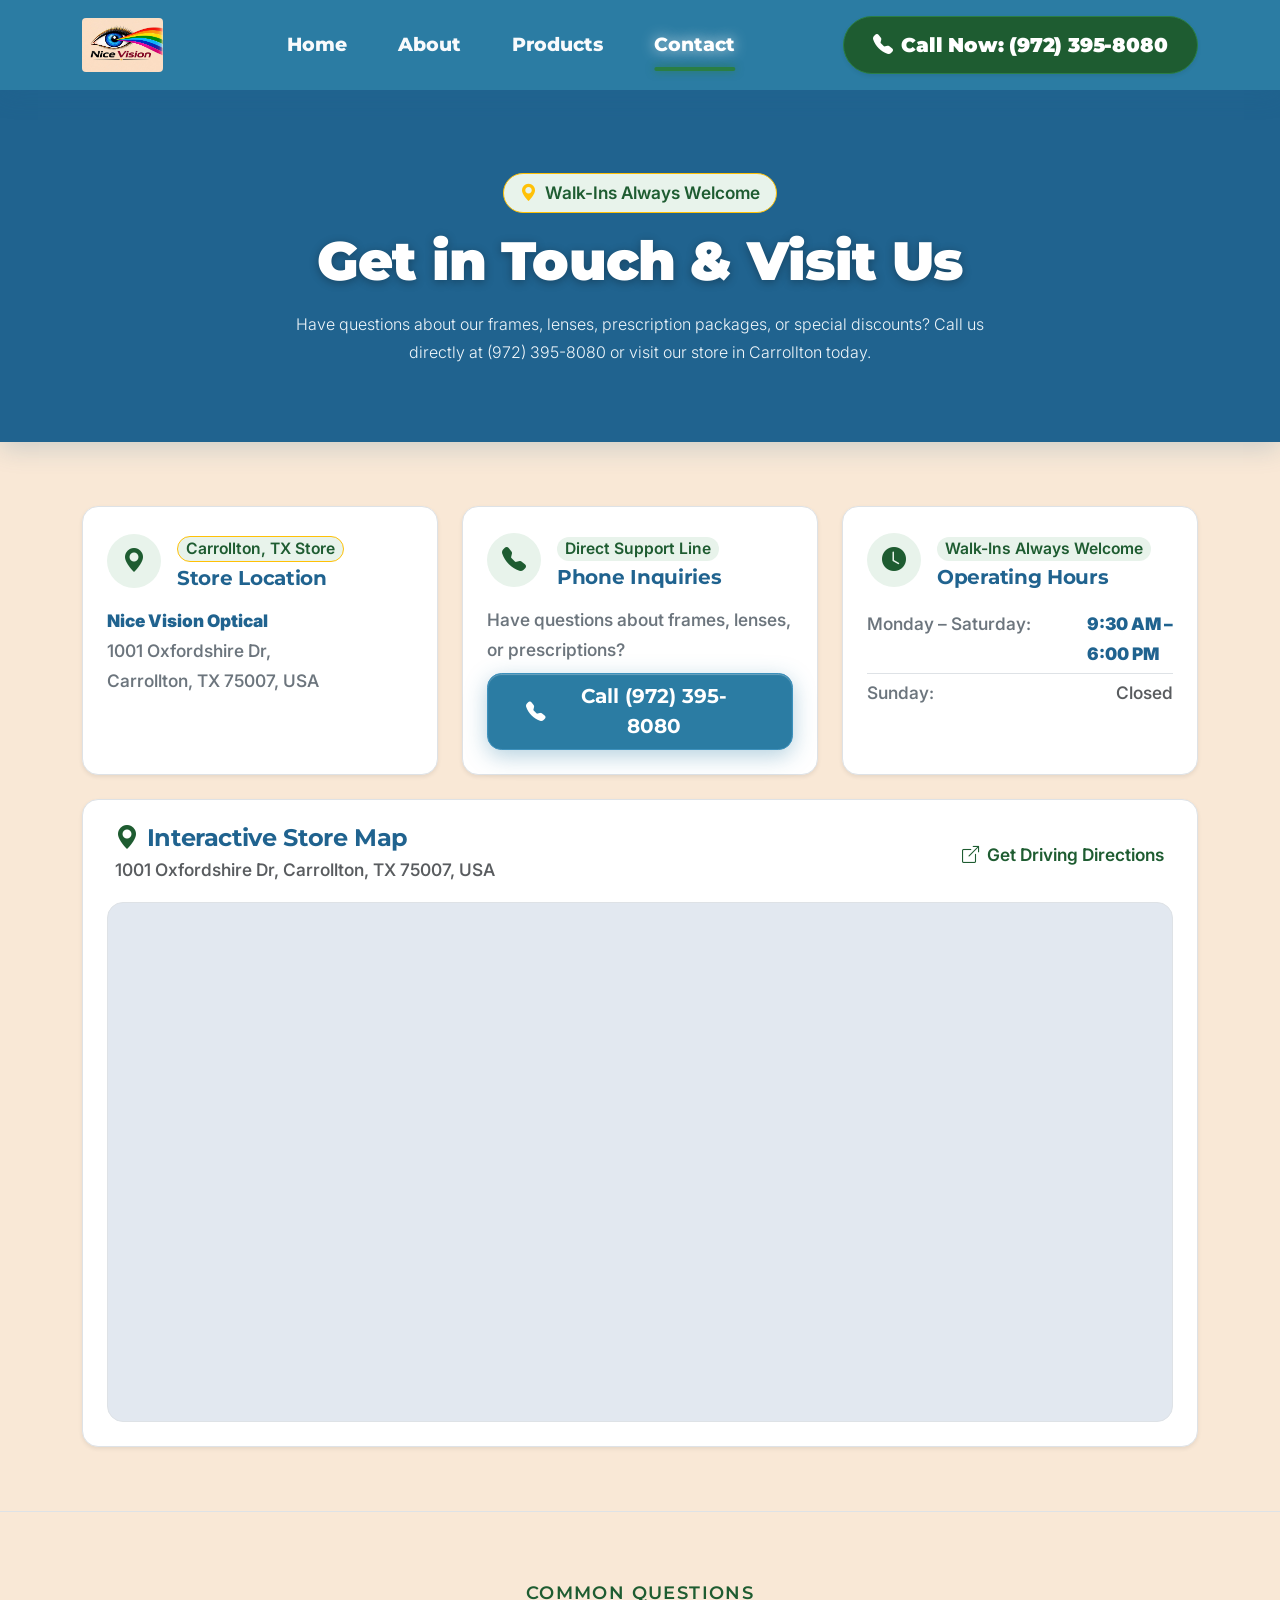
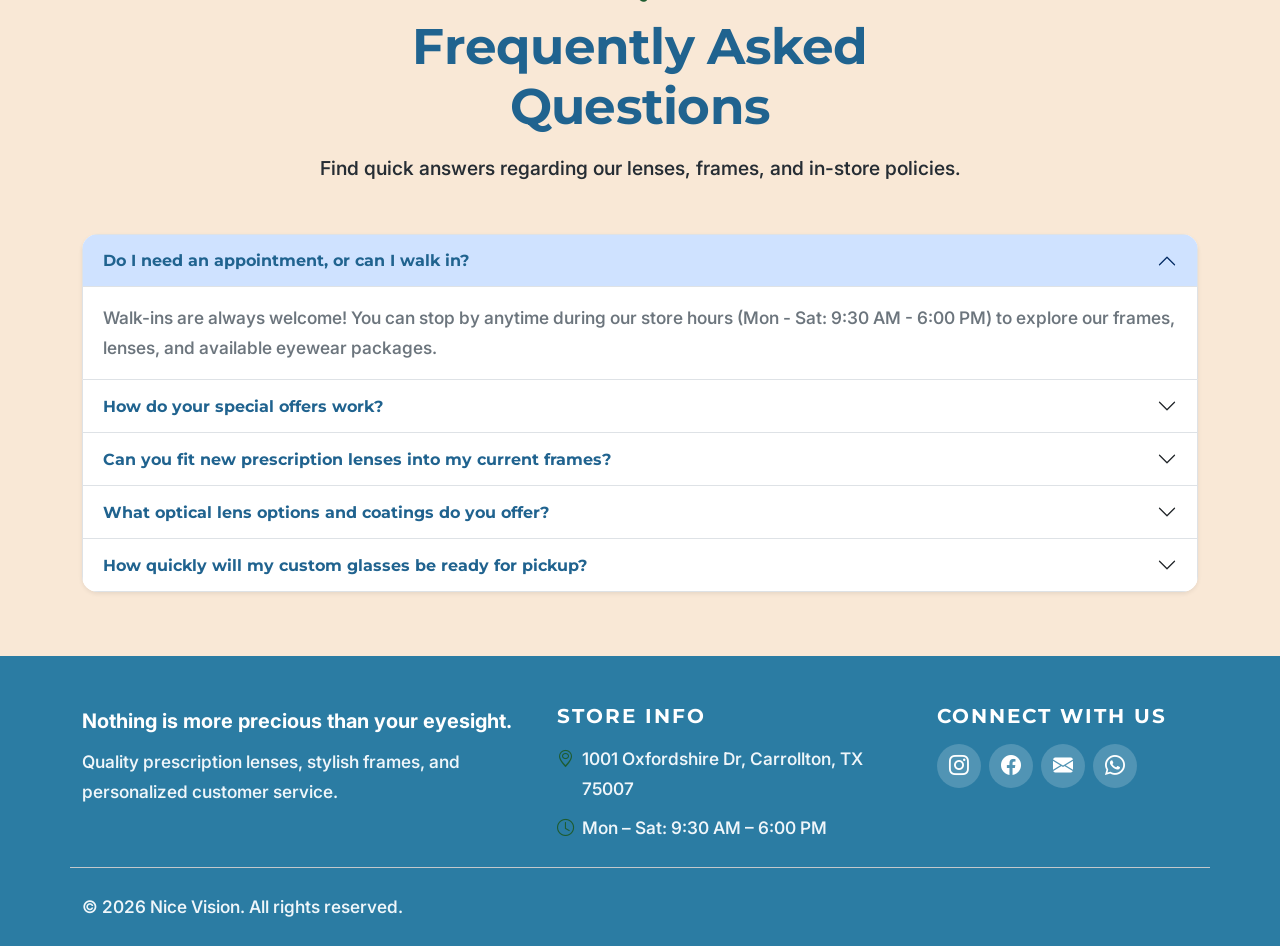
==== commit d3f6abc1: "ftr-updated" ====
--- a/contact.html
+++ b/contact.html
@@ -414,65 +414,45 @@
       <div class="row g-4 pb-4 border-bottom border-secondary-subtle">
 
         <!-- Brand Summary -->
+        <div class="col-lg-5 col-md-12">
+          <p class="fs-5 fw-bold text-white mb-2">
+            Nothing is more precious than your eyesight.
+          </p>
+          <p class="text-light-muted small mb-0">
+            Quality prescription lenses, stylish frames, and personalized customer service.
+          </p>
+        </div>
+
+        <!-- Store Info -->
         <div class="col-lg-4 col-md-6">
-          <div class="d-flex align-items-center mb-3">
-            <img src="assets/logo-nicevision.jpg" alt="Nice Vision Logo" class="footer-logo-img">
-          </div>
-          <p class="text-light-muted small mb-3">
-            <em>"Frames That Fit Your World."</em> With a trusted heritage of eyewear experience, we provide the DFW
-            community with high-grade prescription optical lenses, designer frames, and approachable, caring service.
-          </p>
-          <div class="d-flex gap-2">
-            <a href="#" class="social-icon-btn" aria-label="Nice Vision on Facebook"><i class="bi bi-facebook"></i></a>
-            <a href="#" class="social-icon-btn" aria-label="Nice Vision on Instagram"><i
-                class="bi bi-instagram"></i></a>
-            <a href="#" class="social-icon-btn" aria-label="Nice Vision on Yelp"><i class="bi bi-yelp"></i></a>
-            <a href="#" class="social-icon-btn" aria-label="Nice Vision on Google Business"><i
-                class="bi bi-google"></i></a>
-          </div>
-        </div>
-
-        <!-- Quick Links -->
-        <div class="col-lg-2 col-md-6 col-6">
-          <h4 class="h6 fw-bold text-white mb-3 text-uppercase tracking-wider">Quick Links</h4>
-          <ul class="list-unstyled footer-links small d-flex flex-column gap-2 mb-0">
-            <li><a href="index.html">Home</a></li>
-            <li><a href="index.html#about">About Us</a></li>
-            <li><a href="index.html#products">Products</a></li>
-            <li><a href="contact.html">Contact & Map</a></li>
-            <li><a href="contact.html">Custom Frame Fitting</a></li>
-          </ul>
-        </div>
-
-        <!-- Products -->
-        <div class="col-lg-3 col-md-6 col-6">
-          <h4 class="h6 fw-bold text-white mb-3 text-uppercase tracking-wider">Eyewear Types</h4>
-          <ul class="list-unstyled footer-links small d-flex flex-column gap-2 mb-0">
-            <li><a href="index.html#products">Single Vision with Frame ($70)</a></li>
-            <li><a href="index.html#products">Classic Bifocal ($85)</a></li>
-            <li><a href="index.html#products">No-Line Bifocal ($105)</a></li>
-            <li><a href="index.html#products">Clear Lens (No-Glare) ($70)</a></li>
-            <li><a href="index.html#products">Transition Lens ($200)</a></li>
-          </ul>
-        </div>
-
-        <!-- Direct Contact -->
-        <div class="col-lg-3 col-md-6">
           <h4 class="h6 fw-bold text-white mb-3 text-uppercase tracking-wider">Store Info</h4>
           <ul class="list-unstyled text-light-muted small d-flex flex-column gap-2 mb-0">
             <li class="d-flex gap-2">
               <i class="bi bi-geo-alt text-accent-yellow"></i>
-              <span>1001 Oxfordshire Dr, Carrollton, TX 75007, USA</span>
-            </li>
+              <span>1001 Oxfordshire Dr, Carrollton, TX 75007</span>
+            </li>
+            <!--
             <li class="d-flex gap-2">
               <i class="bi bi-telephone text-accent-sky"></i>
               <a href="tel:9723958080" class="text-white text-decoration-none">(972) 395-8080</a>
             </li>
+            -->
             <li class="d-flex gap-2">
               <i class="bi bi-clock text-accent-yellow"></i>
-              <span>Mon - Sat: 9:30 AM - 6:00 PM</span>
+              <span>Mon – Sat: 9:30 AM – 6:00 PM</span>
             </li>
           </ul>
+        </div>
+
+        <!-- Connect With Us -->
+        <div class="col-lg-3 col-md-6">
+          <h4 class="h6 fw-bold text-white mb-3 text-uppercase tracking-wider">Connect With Us</h4>
+          <div class="d-flex gap-2">
+            <a href="https://instagram.com" target="_blank" rel="noopener noreferrer" class="social-icon-btn" aria-label="Nice Vision on Instagram"><i class="bi bi-instagram"></i></a>
+            <a href="https://facebook.com" target="_blank" rel="noopener noreferrer" class="social-icon-btn" aria-label="Nice Vision on Facebook"><i class="bi bi-facebook"></i></a>
+            <a href="mailto:nicevisionopt@gmail.com" class="social-icon-btn" aria-label="Email Nice Vision via Gmail"><i class="bi bi-envelope-fill"></i></a>
+            <a href="https://wa.me/19723958080" target="_blank" rel="noopener noreferrer" class="social-icon-btn" aria-label="Nice Vision on WhatsApp"><i class="bi bi-whatsapp"></i></a>
+          </div>
         </div>
 
       </div>
@@ -483,6 +463,7 @@
         <div>
           &copy; <span id="currentYear"></span> Nice Vision. All rights reserved.
         </div>
+        <!--
         <div class="d-flex gap-3 mt-2 mt-sm-0">
           <a href="#" class="text-light-muted text-decoration-none">Privacy Policy</a>
           <span>•</span>
@@ -490,6 +471,7 @@
           <span>•</span>
           <a href="#" class="text-light-muted text-decoration-none">Accessibility</a>
         </div>
+        -->
       </div>
     </div>
   </footer>
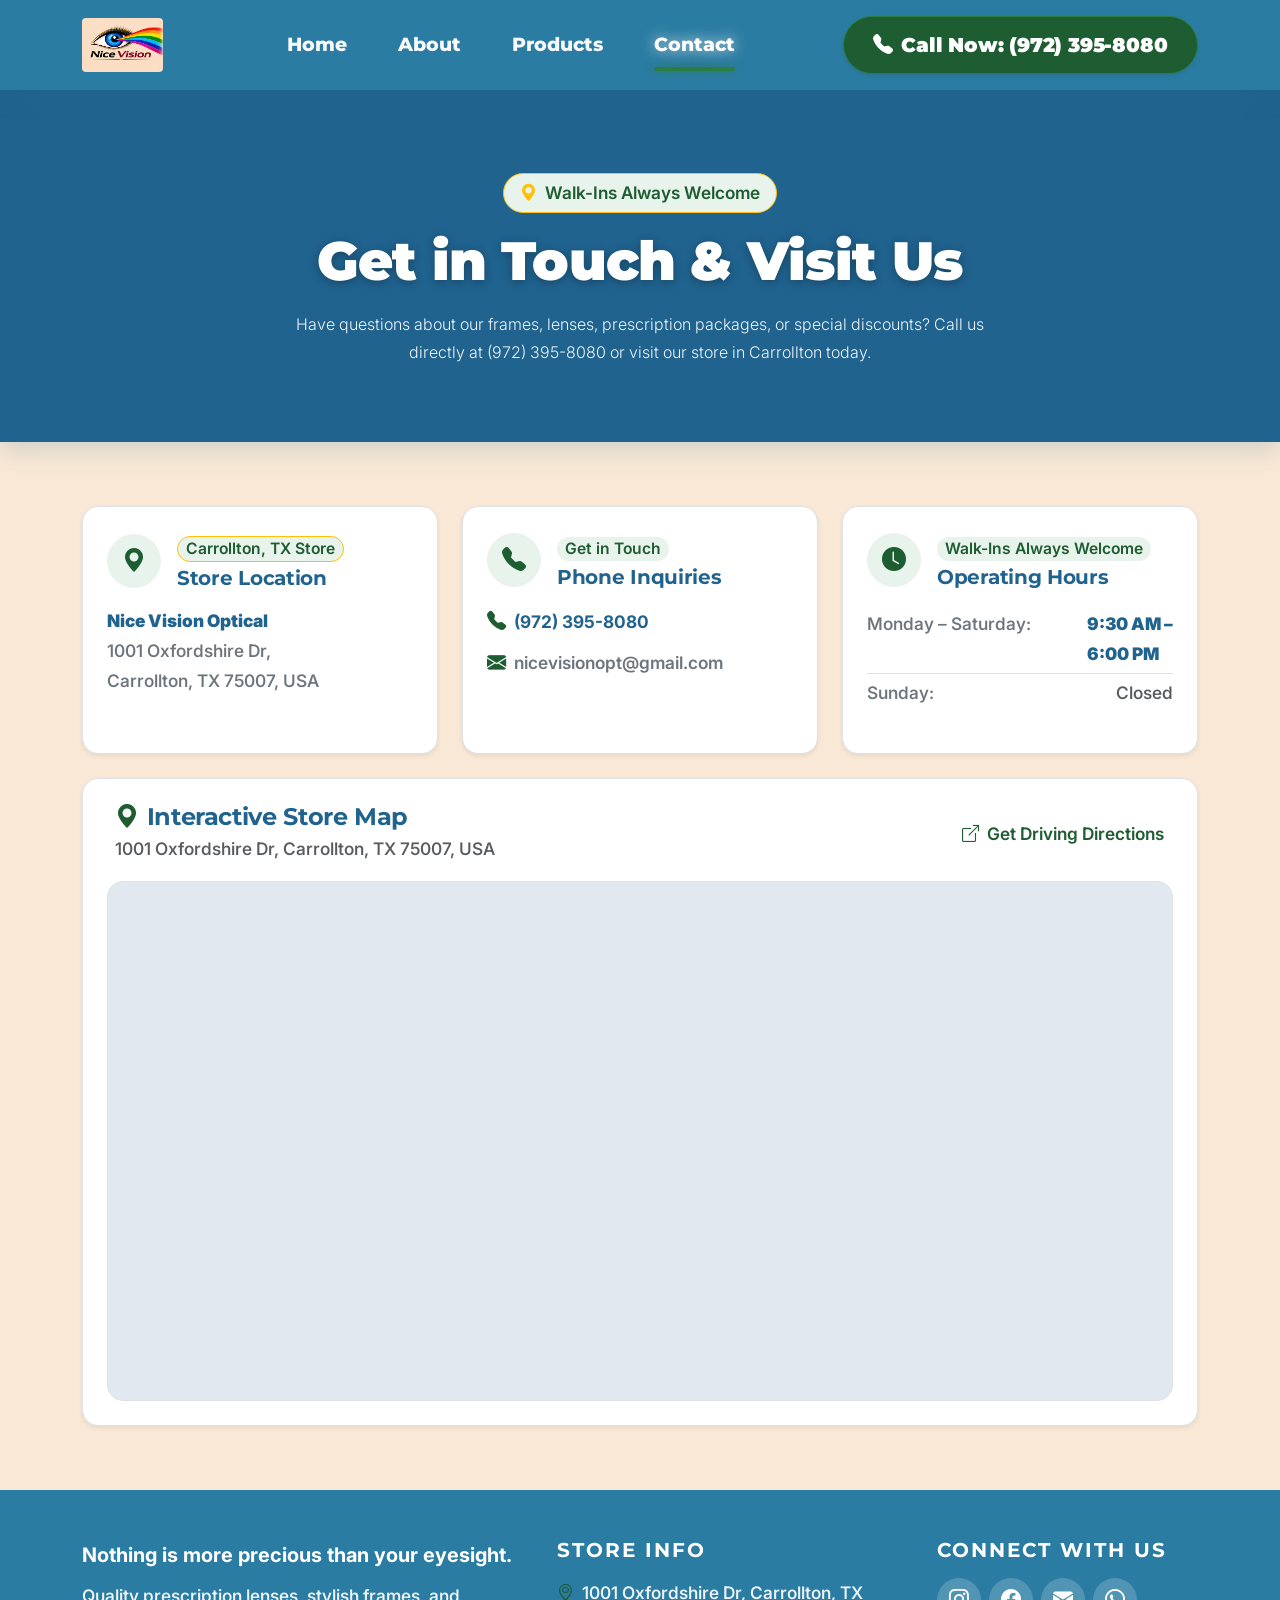
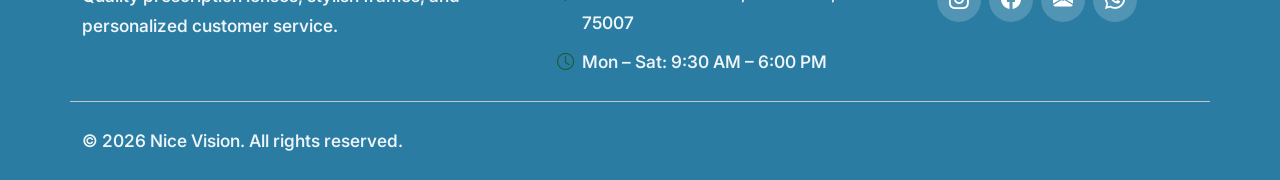
==== commit 0d1c4c21: "contact-updated" ====
--- a/contact.html
+++ b/contact.html
@@ -216,25 +216,25 @@
                   </div>
                   <div>
                     <span
-                      class="badge bg-sky-subtle text-accent-sky px-2 py-1 rounded-pill fw-semibold mb-1 extra-small">Direct
-                      Support Line</span>
+                      class="badge bg-sky-subtle text-accent-sky px-2 py-1 rounded-pill fw-semibold mb-1 extra-small">Get in Touch</span>
                     <h2 class="h5 fw-bold text-navy mb-0">Phone Inquiries</h2>
                   </div>
                 </div>
-                <p class="text-secondary small mb-2">
-                  Have questions about frames, lenses, or prescriptions?
-                </p>
-                <!-- <div class="mb-3">
-                  <a href="tel:9723958080" class="h4 fw-extrabold text-navy text-decoration-none d-block">
-                    (972) 395-8080
-                  </a>
-                </div> -->
-              </div>
-              <a href="tel:9723958080"
-                class="btn btn-primary-custom w-100 py-2 small fw-bold text-decoration-none d-inline-flex align-items-center justify-content-center gap-2">
-                <i class="bi bi-telephone-fill"></i>
-                <span>Call (972) 395-8080</span>
-              </a>
+                <div class="d-flex flex-column gap-2 mb-0">
+                  <div class="d-flex align-items-center gap-2">
+                    <i class="bi bi-telephone-fill text-accent-yellow"></i>
+                    <a href="tel:9723958080" class="fw-bold text-navy text-decoration-none small">
+                      (972) 395-8080
+                    </a>
+                  </div>
+                  <div class="d-flex align-items-center gap-2">
+                    <i class="bi bi-envelope-fill text-accent-sky"></i>
+                    <a href="mailto:nicevisionopt@gmail.com" class="fw-semibold text-secondary text-decoration-none small">
+                      nicevisionopt@gmail.com
+                    </a>
+                  </div>
+                </div>
+              </div>
             </div>
           </div>
 
@@ -303,6 +303,7 @@
       </div>
     </section>
 
+    <!--
     <section class="py-5 bg-light-section border-top">
       <div class="container py-lg-3">
         <div class="text-center max-w-700 mx-auto mb-5">
@@ -318,7 +319,7 @@
         </div>
 
         <div class="accordion max-w-800 mx-auto shadow-sm rounded-4 overflow-hidden" id="faqAccordion">
-          <!-- Question 1 -->
+          [Question 1]
           <div class="accordion-item">
             <h2 class="accordion-header" id="headingOne">
               <button class="accordion-button fw-bold text-navy" type="button" data-bs-toggle="collapse"
@@ -335,7 +336,7 @@
             </div>
           </div>
 
-          <!-- Question 2 -->
+          [Question 2]
           <div class="accordion-item">
             <h2 class="accordion-header" id="headingTwo">
               <button class="accordion-button collapsed fw-bold text-navy" type="button" data-bs-toggle="collapse"
@@ -353,7 +354,7 @@
             </div>
           </div>
 
-          <!-- Question 3 -->
+          [Question 3]
           <div class="accordion-item">
             <h2 class="accordion-header" id="headingThree">
               <button class="accordion-button collapsed fw-bold text-navy" type="button" data-bs-toggle="collapse"
@@ -369,7 +370,7 @@
             </div>
           </div>
 
-          <!-- Question 4 -->
+          [Question 4]
           <div class="accordion-item">
             <h2 class="accordion-header" id="headingFour">
               <button class="accordion-button collapsed fw-bold text-navy" type="button" data-bs-toggle="collapse"
@@ -388,7 +389,7 @@
             </div>
           </div>
 
-          <!-- Question 5 -->
+          [Question 5]
           <div class="accordion-item">
             <h2 class="accordion-header" id="headingFive">
               <button class="accordion-button collapsed fw-bold text-navy" type="button" data-bs-toggle="collapse"
@@ -406,6 +407,7 @@
         </div>
       </div>
     </section>
+    -->
   </main>
 
   <!-- ================= FOOTER ================= -->
